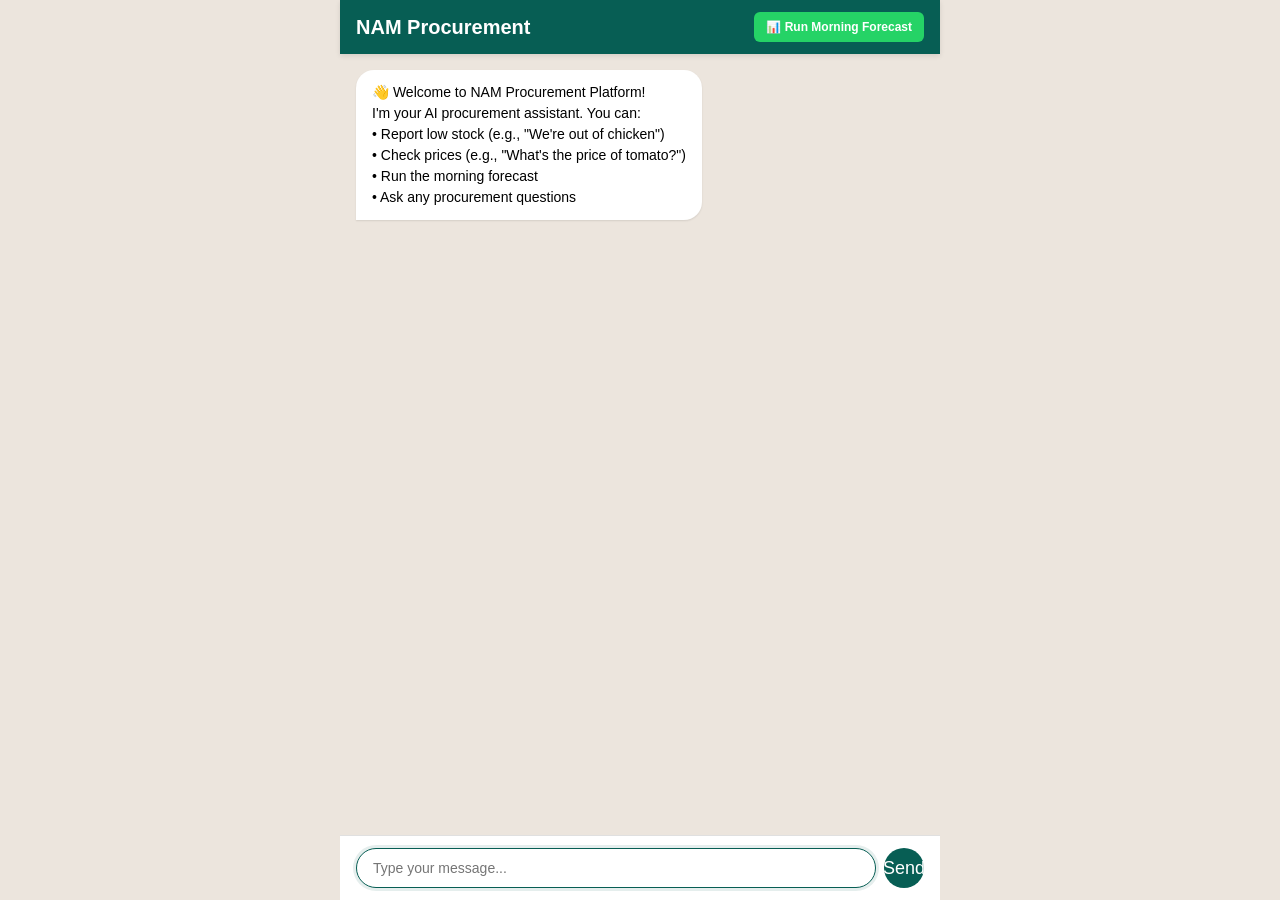
==== proto/ui/index.html @ 43c9eb81 "Add NAM Agentic Procurement Platform MVP prototype Full working prototype with 5 agents (AG-INT, AG-" ====
<!DOCTYPE html>
<html lang="en">
<head>
    <meta charset="UTF-8">
    <meta name="viewport" content="width=device-width, initial-scale=1.0">
    <title>NAM Procurement Platform</title>
    <link rel="stylesheet" href="styles.css">
</head>
<body>
    <div class="container">
        <!-- Header -->
        <div class="header">
            <div class="header-content">
                <h1>NAM Procurement</h1>
                <button id="forecastBtn" class="btn-forecast">📊 Run Morning Forecast</button>
            </div>
        </div>

        <!-- Chat Container -->
        <div id="chatContainer" class="chat-container">
            <!-- Messages will be inserted here -->
        </div>

        <!-- Input Area -->
        <div class="input-area">
            <input
                id="messageInput"
                type="text"
                placeholder="Type your message..."
                autocomplete="off"
            >
            <button id="sendBtn" class="btn-send">Send</button>
        </div>
    </div>

    <script src="script.js"></script>
</body>
</html>
---- proto/ui/styles.css ----
* {
    margin: 0;
    padding: 0;
    box-sizing: border-box;
}

body {
    font-family: -apple-system, BlinkMacSystemFont, 'Segoe UI', 'Helvetica Neue', sans-serif;
    background-color: #ECE5DD;
}

.container {
    display: flex;
    flex-direction: column;
    height: 100vh;
    max-width: 600px;
    margin: 0 auto;
    background-color: #ECE5DD;
}

/* ====== Header ====== */
.header {
    background-color: #075E54;
    color: white;
    padding: 12px 16px;
    box-shadow: 0 2px 5px rgba(0, 0, 0, 0.1);
    flex-shrink: 0;
}

.header-content {
    display: flex;
    justify-content: space-between;
    align-items: center;
}

.header h1 {
    font-size: 20px;
    font-weight: 600;
}

.btn-forecast {
    background-color: #25D366;
    color: white;
    border: none;
    padding: 8px 12px;
    border-radius: 6px;
    cursor: pointer;
    font-size: 12px;
    font-weight: 600;
    transition: background-color 0.2s;
}

.btn-forecast:hover {
    background-color: #20BA58;
}

.btn-forecast:active {
    opacity: 0.8;
}

/* ====== Chat Container ====== */
.chat-container {
    flex: 1;
    overflow-y: auto;
    padding: 16px;
    display: flex;
    flex-direction: column;
    gap: 8px;
}

/* Message Bubbles */
.message {
    display: flex;
    margin-bottom: 8px;
    animation: slideIn 0.3s ease;
}

@keyframes slideIn {
    from {
        opacity: 0;
        transform: translateY(10px);
    }
    to {
        opacity: 1;
        transform: translateY(0);
    }
}

/* User Message (right) */
.message.user {
    justify-content: flex-end;
}

.message.user .bubble {
    background-color: #DCF8C6;
    border-radius: 18px 18px 0 18px;
    max-width: 70%;
}

/* Assistant Message (left) */
.message.assistant {
    justify-content: flex-start;
}

.message.assistant .bubble {
    background-color: #FFFFFF;
    border-radius: 18px 18px 18px 0;
    max-width: 70%;
    box-shadow: 0 1px 2px rgba(0, 0, 0, 0.1);
}

.bubble {
    padding: 12px 16px;
    word-wrap: break-word;
    line-height: 1.5;
    font-size: 14px;
    color: #000000;
}

/* Code/Pre formatting in bubbles */
.bubble pre {
    background-color: #f5f5f5;
    padding: 8px;
    border-radius: 4px;
    overflow-x: auto;
    font-size: 12px;
    margin: 8px 0 0 0;
}

.bubble code {
    font-family: 'Monaco', 'Menlo', 'Ubuntu Mono', monospace;
}

/* Line breaks */
.bubble br {
    display: block;
    content: "";
}

/* ====== Action Buttons ====== */
.action-buttons {
    margin-top: 12px;
    display: flex;
    gap: 8px;
    flex-wrap: wrap;
}

.btn-action {
    background-color: #075E54;
    color: white;
    border: none;
    padding: 10px 16px;
    border-radius: 6px;
    cursor: pointer;
    font-size: 13px;
    font-weight: 600;
    transition: background-color 0.2s;
    white-space: nowrap;
}

.btn-action:hover {
    background-color: #064E47;
}

.btn-action:active {
    opacity: 0.8;
}

/* ====== Input Area ====== */
.input-area {
    display: flex;
    gap: 8px;
    padding: 12px 16px;
    background-color: #FFFFFF;
    border-top: 1px solid #E0E0E0;
    flex-shrink: 0;
}

#messageInput {
    flex: 1;
    border: 1px solid #D0D0D0;
    border-radius: 24px;
    padding: 10px 16px;
    font-size: 14px;
    outline: none;
    transition: border-color 0.2s;
}

#messageInput:focus {
    border-color: #075E54;
    box-shadow: 0 0 0 3px rgba(7, 94, 84, 0.1);
}

.btn-send {
    background-color: #075E54;
    color: white;
    border: none;
    width: 40px;
    height: 40px;
    border-radius: 50%;
    cursor: pointer;
    font-size: 18px;
    display: flex;
    align-items: center;
    justify-content: center;
    transition: background-color 0.2s;
    flex-shrink: 0;
}

.btn-send:hover {
    background-color: #064E47;
}

.btn-send:active {
    opacity: 0.8;
}

/* ====== Responsive ====== */
@media (max-width: 600px) {
    .message.user .bubble,
    .message.assistant .bubble {
        max-width: 85%;
    }

    .header h1 {
        font-size: 18px;
    }

    .btn-forecast {
        padding: 6px 10px;
        font-size: 11px;
    }
}

/* ====== Scrollbar Styling ====== */
.chat-container::-webkit-scrollbar {
    width: 6px;
}

.chat-container::-webkit-scrollbar-track {
    background: transparent;
}

.chat-container::-webkit-scrollbar-thumb {
    background: #BDBDBD;
    border-radius: 3px;
}

.chat-container::-webkit-scrollbar-thumb:hover {
    background: #9E9E9E;
}
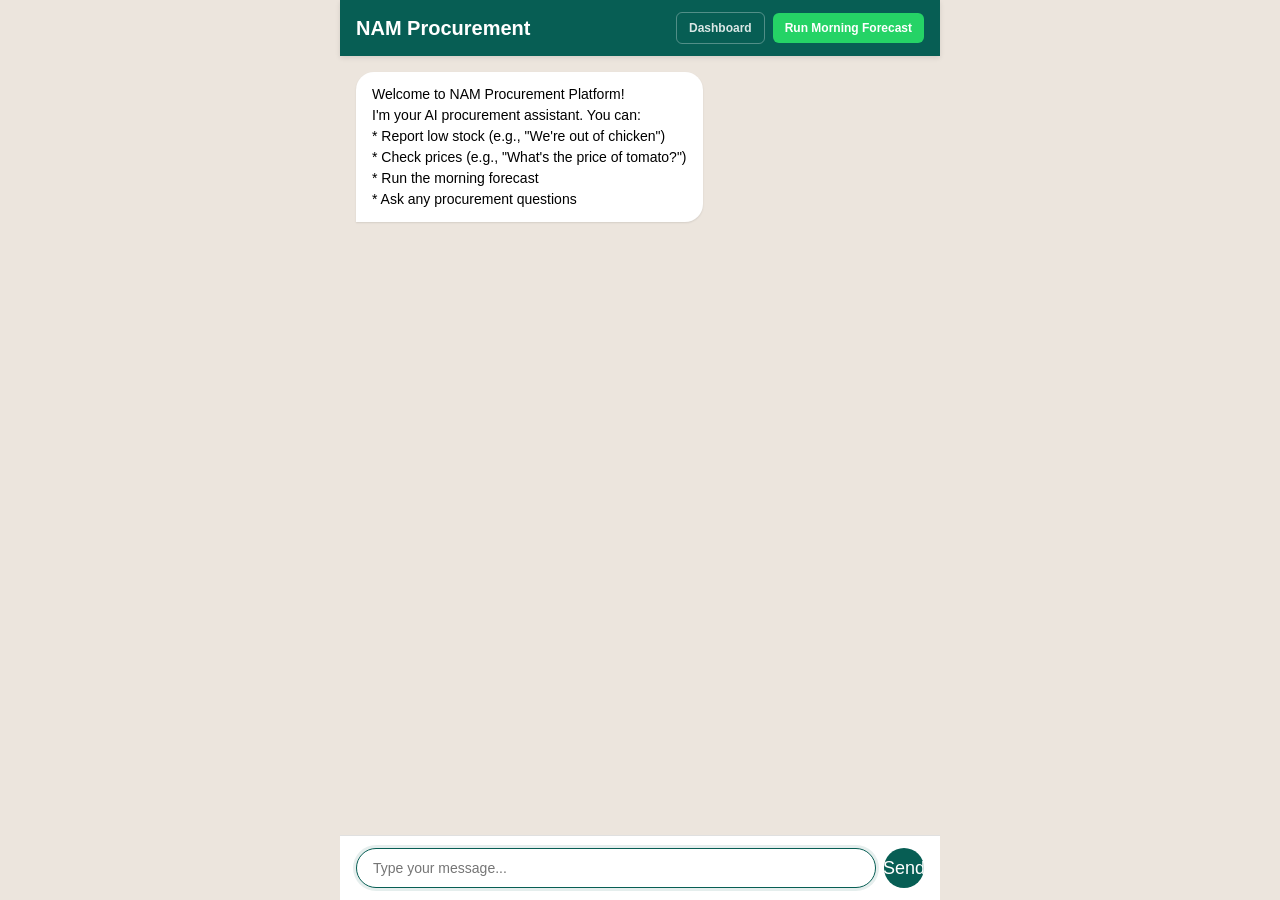
==== commit a5e8b10f: "Add vendor dashboard, MOQ, credit-adjusted scoring, and split ordering - Add Vendors tab to dashboar" ====
--- a/proto/ui/index.html
+++ b/proto/ui/index.html
@@ -12,7 +12,10 @@
         <div class="header">
             <div class="header-content">
                 <h1>NAM Procurement</h1>
-                <button id="forecastBtn" class="btn-forecast">📊 Run Morning Forecast</button>
+                <div class="header-actions">
+                    <a href="dashboard.html" class="btn-dashboard">Dashboard</a>
+                    <button id="forecastBtn" class="btn-forecast">Run Morning Forecast</button>
+                </div>
             </div>
         </div>
 
--- a/proto/ui/styles.css
+++ b/proto/ui/styles.css
@@ -36,6 +36,29 @@
 .header h1 {
     font-size: 20px;
     font-weight: 600;
+}
+
+.header-actions {
+    display: flex;
+    gap: 8px;
+    align-items: center;
+}
+
+.btn-dashboard {
+    color: rgba(255, 255, 255, 0.85);
+    text-decoration: none;
+    font-size: 12px;
+    font-weight: 600;
+    padding: 8px 12px;
+    border-radius: 6px;
+    border: 1px solid rgba(255, 255, 255, 0.3);
+    transition: all 0.2s;
+}
+
+.btn-dashboard:hover {
+    color: white;
+    border-color: rgba(255, 255, 255, 0.6);
+    background-color: rgba(255, 255, 255, 0.1);
 }
 
 .btn-forecast {
